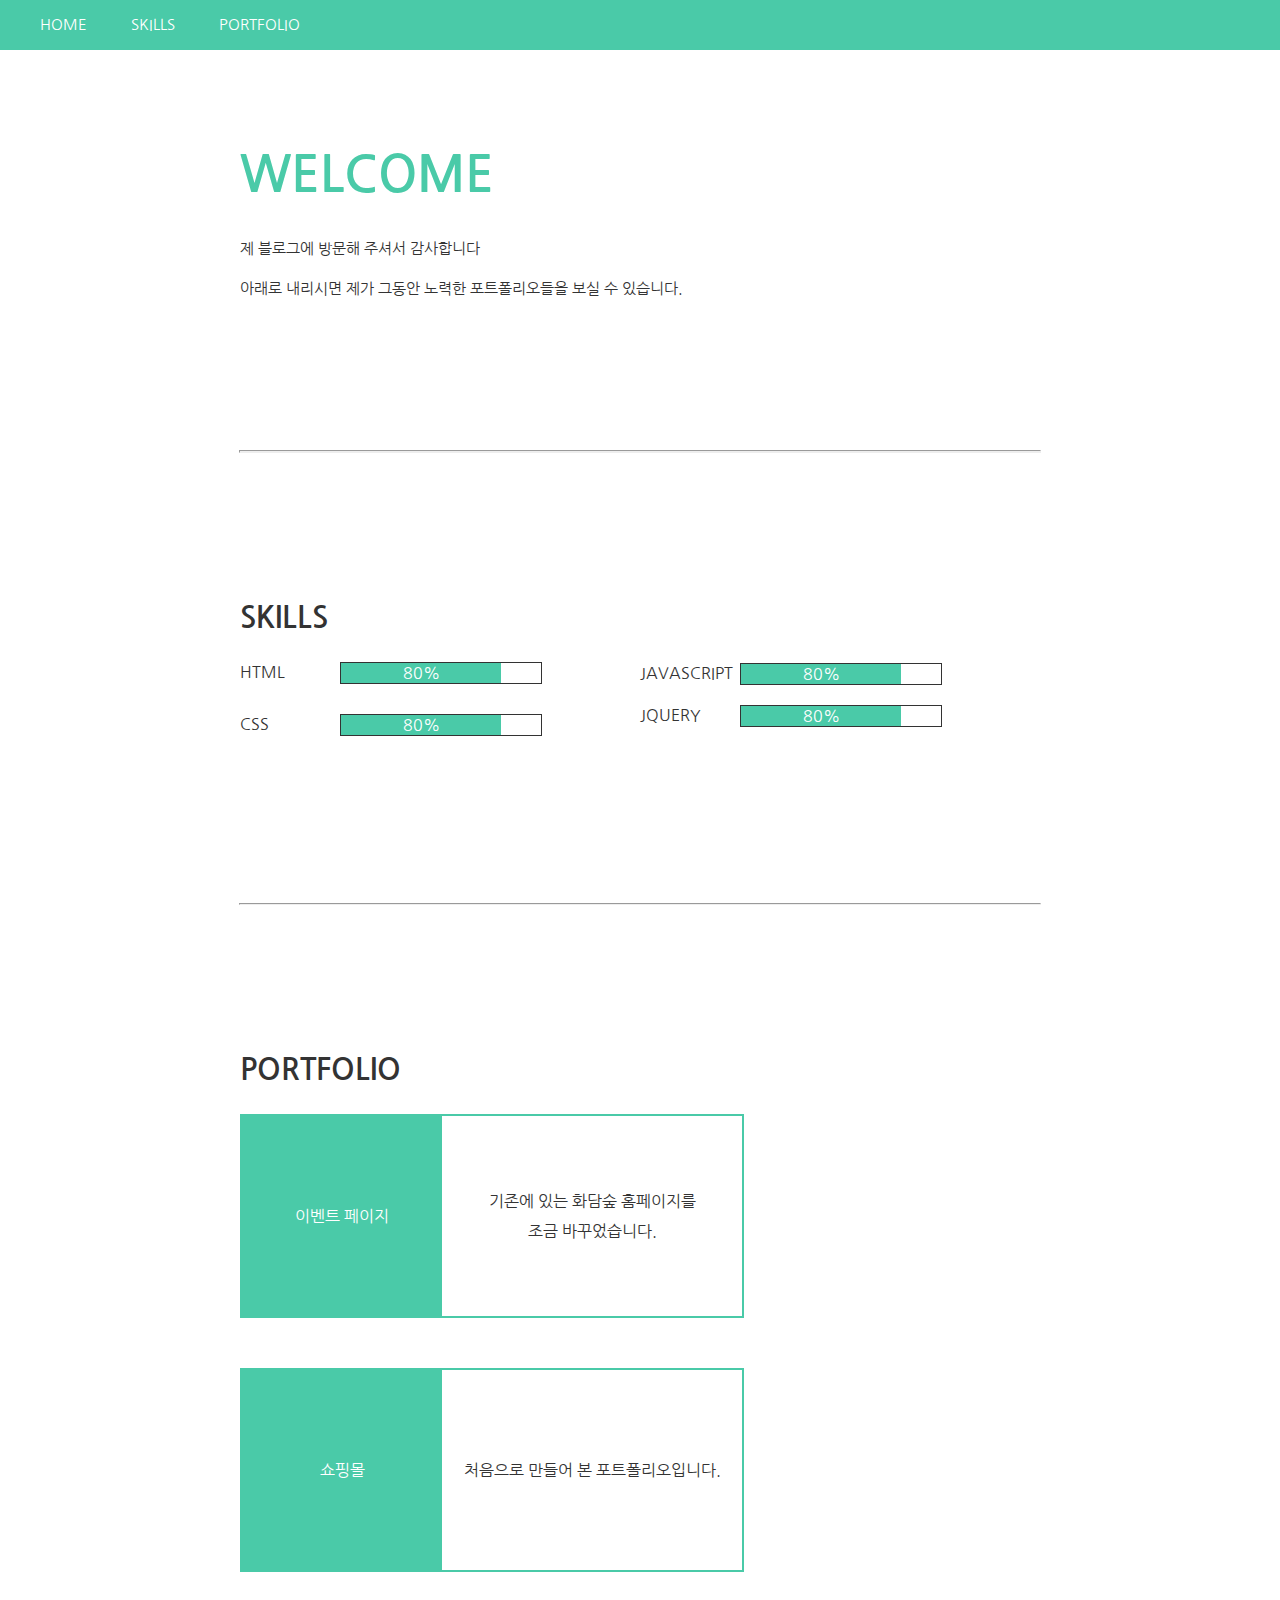
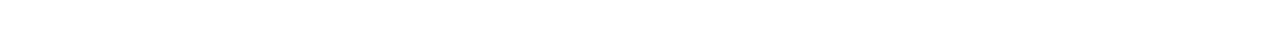
==== index.html @ 7e0bb89e "Add files via upload" ====
<!DOCTYPE html>
<html lang="ko">
<head>
  <meta charset="UTF-8">
  <meta http-equiv="X-UA-Compatible" content="IE=edge">
  <meta name="viewport" content="width=device-width, initial-scale=1.0">
  <title>Document</title>
  <link rel="stylesheet" href="css/index.css">
</head>
<body>
  <div class="menu">
    <span>HOME</span>
    <span>SKILLS</span>
    <span>PORTFOLIO</span>
  </div>
  <div class="content" id="first_page">
    <div class="first_page_text">
      <h1>WELCOME</h1>
      <p>제 블로그에 방문해 주셔서 감사합니다</p>
      <p>아래로 내리시면 제가 그동안 노력한 포트폴리오들을 보실 수 있습니다.</p>
    </div>
  </div>
  <hr>
  <div class="content" id="second_page">
    <div class="second_page_text">
      <div class="second_page_text_01">
        <h1>SKILLS</h1>
        <p>HTML</p>
        <div class="graph">
          <div class="bar">80%</div>
        </div>
        <p>CSS</p>
        <div class="graph">
          <div class="bar">80%</div>
        </div>
      </div>
    <div class="second_page_text_02">
      <p>JAVASCRIPT</p>
      <div class="graph">
        <div class="bar">80%</div>
      </div>
      <p>JQUERY</p>
      <div class="graph">
        <div class="bar">80%</div>
      </div>
    </div>  
    </div>
  </div>
  <hr>
  <div class="content" id="third_page">
    <div class="third_page_text">
      <h1>PORTFOLIO</h1>
      <div class="portfolio_02">
        <a href="https://wisdom030.github.io/shopping/">
          <div class="portfolio_02_link">
            <p>이벤트 페이지</p>
          </div>
        </a>
        <div class="portfolio_02_text">
          <p>기존에 있는 화담숲 홈페이지를</p>
          <p>조금 바꾸었습니다.</p>
        </div>
      </div>
      <div class="portfolio_01">
        <a href="https://wisdom030.github.io/eventPage/">
          <div class="portfolio_01_link">
            <p>쇼핑몰</p>
          </div>
        </a>
        <div class="portfolio_01_text">
          <p>처음으로 만들어 본 포트폴리오입니다.</p>
        </div>
      </div>
    </div>
  </div>
  <script type="text/javascript" src="js/index.js"></script>
</body>
</html>
---- css/index.css ----
@import url("https://fonts.googleapis.com/css2?family=Nanum+Gothic&display=swap");
* {
  margin: 0;
  padding: 0;
  font-family: "Nanum Gothic", sans-serif;
  color: #333333;
}

hr {
  width: 800px;
  margin: 0 auto;
  height: 0.5px;
  background: #eeeeee;
}

.menu {
  position: fixed;
  background: #4acaa8;
  width: 100%;
  height: 50px;
  z-index: 1;
}

.menu span {
  text-align: center;
  font-size: 15px;
  padding-left: 40px;
  line-height: 50px;
  cursor: pointer;
  color: white;
}

#first_page {
  width: 100%;
  height: 400px;
  padding-top: 50px;
}

#first_page .first_page_text {
  margin: 0 auto;
  width: 800px;
  height: 400px;
}

#first_page .first_page_text h1 {
  font-size: 50px;
  padding-top: 100px;
  padding-bottom: 30px;
  color: #4acaa8;
}

#first_page .first_page_text p {
  font-size: 15px;
  line-height: 40px;
}

#second_page {
  width: 100%;
  height: 400px;
  padding-top: 50px;
}

#second_page .second_page_text {
  width: 800px;
  height: 400px;
  margin: 0 auto;
}

#second_page .second_page_text .second_page_text_01 {
  width: 400px;
  height: 400px;
  float: left;
}

#second_page .second_page_text .second_page_text_01 h1 {
  font-size: 30px;
  padding-top: 100px;
  padding-bottom: 20px;
}

#second_page .second_page_text .second_page_text_01 p {
  padding-top: 10px;
}

#second_page .second_page_text .second_page_text_01 .graph {
  width: 200px;
  border: 1px solid #333333;
  position: relative;
  bottom: 20px;
  left: 100px;
}

#second_page .second_page_text .second_page_text_01 .graph .bar {
  background: #4acaa8;
  text-align: center;
  width: 80%;
  color: white;
}

#second_page .second_page_text .second_page_text_02 {
  width: 400px;
  height: 400px;
  float: left;
}

#second_page .second_page_text .second_page_text_02 h1 {
  font-size: 30px;
  padding-top: 100px;
  padding-bottom: 20px;
}

#second_page .second_page_text .second_page_text_02 p {
  position: relative;
  top: 160px;
}

#second_page .second_page_text .second_page_text_02 .graph {
  width: 200px;
  border: 1px solid #333333;
  position: relative;
  top: 140px;
  left: 100px;
}

#second_page .second_page_text .second_page_text_02 .graph .bar {
  background: #4acaa8;
  text-align: center;
  width: 80%;
  color: white;
}

#third_page {
  width: 100%;
  height: 700px;
  padding-top: 50px;
}

#third_page .third_page_text {
  width: 800px;
  height: 700px;
  margin: 0 auto;
}

#third_page .third_page_text h1 {
  font-size: 30px;
  padding-top: 100px;
}

#third_page .third_page_text .portfolio_02 {
  width: 500px;
  height: 200px;
  margin-top: 30px;
  margin-bottom: 50px;
  border: 2px solid #4acaa8;
}

#third_page .third_page_text .portfolio_02 .portfolio_02_link {
  width: 200px;
  height: 200px;
  background: #4acaa8;
  float: left;
  cursor: pointer;
}

#third_page .third_page_text .portfolio_02 .portfolio_02_link p {
  line-height: 200px;
  text-align: center;
  color: white;
}

#third_page .third_page_text .portfolio_02 .portfolio_02_text {
  width: 300px;
  height: 200px;
  float: left;
}

#third_page .third_page_text .portfolio_02 .portfolio_02_text p {
  position: relative;
  top: 70px;
  text-align: center;
  line-height: 30px;
}

#third_page .third_page_text .portfolio_01 {
  width: 500px;
  height: 200px;
  margin-top: 30px;
  border: 2px solid #4acaa8;
}

#third_page .third_page_text .portfolio_01 .portfolio_01_link {
  width: 200px;
  height: 200px;
  background: #4acaa8;
  float: left;
  cursor: pointer;
}

#third_page .third_page_text .portfolio_01 .portfolio_01_link p {
  line-height: 200px;
  text-align: center;
  color: white;
}

#third_page .third_page_text .portfolio_01 .portfolio_01_text {
  width: 300px;
  height: 200px;
  float: left;
}

#third_page .third_page_text .portfolio_01 .portfolio_01_text p {
  line-height: 200px;
  text-align: center;
}
/*# sourceMappingURL=index.css.map */
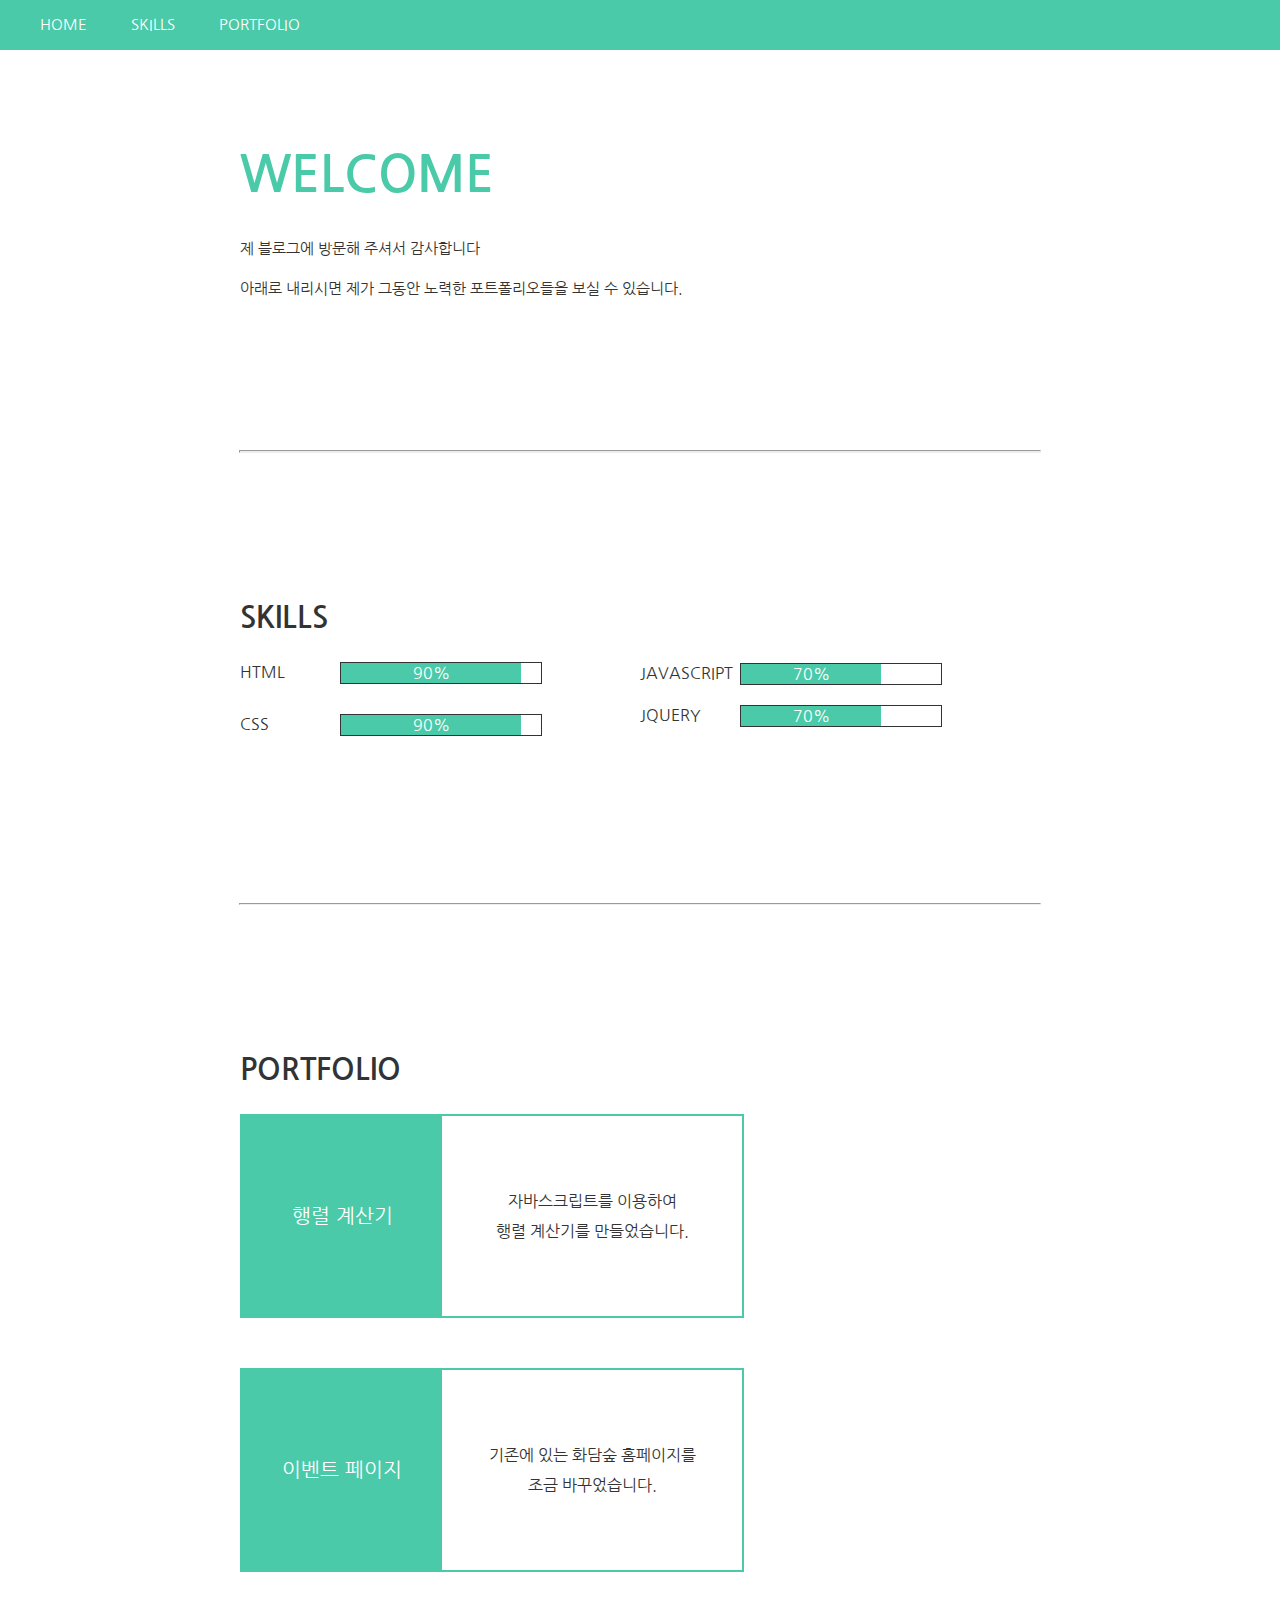
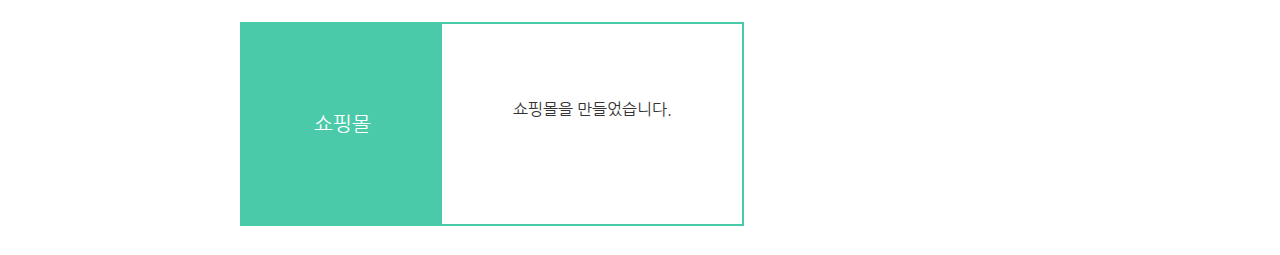
==== commit 4cfc8883: "Add files via upload" ====
--- a/index.html
+++ b/index.html
@@ -27,21 +27,21 @@
         <h1>SKILLS</h1>
         <p>HTML</p>
         <div class="graph">
-          <div class="bar">80%</div>
+          <div class="bar" id="html">90%</div>
         </div>
         <p>CSS</p>
         <div class="graph">
-          <div class="bar">80%</div>
+          <div class="bar" id="css">90%</div>
         </div>
       </div>
     <div class="second_page_text_02">
       <p>JAVASCRIPT</p>
       <div class="graph">
-        <div class="bar">80%</div>
+        <div class="bar" id="javascript">70%</div>
       </div>
       <p>JQUERY</p>
       <div class="graph">
-        <div class="bar">80%</div>
+        <div class="bar" id="jquery">70%</div>
       </div>
     </div>  
     </div>
@@ -50,25 +50,36 @@
   <div class="content" id="third_page">
     <div class="third_page_text">
       <h1>PORTFOLIO</h1>
-      <div class="portfolio_02">
-        <a href="https://wisdom030.github.io/shopping/">
-          <div class="portfolio_02_link">
+      <div class="portfolio">
+        <a href="https://wisdom030.github.io/matrix/">
+          <div class="portfolio_link">
+            <p>행렬 계산기</p>
+          </div>
+        </a>
+        <div class="portfolio_text">
+          <p>자바스크립트를 이용하여</p>
+          <p>행렬 계산기를 만들었습니다.</p>
+        </div>
+      </div>
+      <div class="portfolio">
+        <a href="https://wisdom030.github.io/eventPage/">
+          <div class="portfolio_link">
             <p>이벤트 페이지</p>
           </div>
         </a>
-        <div class="portfolio_02_text">
+        <div class="portfolio_text">
           <p>기존에 있는 화담숲 홈페이지를</p>
           <p>조금 바꾸었습니다.</p>
         </div>
       </div>
-      <div class="portfolio_01">
-        <a href="https://wisdom030.github.io/eventPage/">
-          <div class="portfolio_01_link">
+      <div class="portfolio">
+        <a href="https://wisdom030.github.io/shopping/">
+          <div class="portfolio_link">
             <p>쇼핑몰</p>
           </div>
         </a>
-        <div class="portfolio_01_text">
-          <p>처음으로 만들어 본 포트폴리오입니다.</p>
+        <div class="portfolio_text">
+          <p>쇼핑몰을 만들었습니다.</p>
         </div>
       </div>
     </div>
--- a/css/index.css
+++ b/css/index.css
@@ -93,8 +93,15 @@
 #second_page .second_page_text .second_page_text_01 .graph .bar {
   background: #4acaa8;
   text-align: center;
-  width: 80%;
   color: white;
+}
+
+#second_page .second_page_text .second_page_text_01 .graph #html {
+  width: 90%;
+}
+
+#second_page .second_page_text .second_page_text_01 .graph #css {
+  width: 90%;
 }
 
 #second_page .second_page_text .second_page_text_02 {
@@ -125,13 +132,20 @@
 #second_page .second_page_text .second_page_text_02 .graph .bar {
   background: #4acaa8;
   text-align: center;
-  width: 80%;
   color: white;
+}
+
+#second_page .second_page_text .second_page_text_02 .graph #javascript {
+  width: 70%;
+}
+
+#second_page .second_page_text .second_page_text_02 .graph #jquery {
+  width: 70%;
 }
 
 #third_page {
   width: 100%;
-  height: 700px;
+  height: 900px;
   padding-top: 50px;
 }
 
@@ -146,7 +160,7 @@
   padding-top: 100px;
 }
 
-#third_page .third_page_text .portfolio_02 {
+#third_page .third_page_text .portfolio {
   width: 500px;
   height: 200px;
   margin-top: 30px;
@@ -154,62 +168,30 @@
   border: 2px solid #4acaa8;
 }
 
-#third_page .third_page_text .portfolio_02 .portfolio_02_link {
+#third_page .third_page_text .portfolio .portfolio_link {
   width: 200px;
   height: 200px;
   background: #4acaa8;
   float: left;
-  cursor: pointer;
 }
 
-#third_page .third_page_text .portfolio_02 .portfolio_02_link p {
+#third_page .third_page_text .portfolio .portfolio_link p {
   line-height: 200px;
   text-align: center;
   color: white;
+  font-size: 20px;
 }
 
-#third_page .third_page_text .portfolio_02 .portfolio_02_text {
+#third_page .third_page_text .portfolio .portfolio_text {
   width: 300px;
   height: 200px;
   float: left;
 }
 
-#third_page .third_page_text .portfolio_02 .portfolio_02_text p {
+#third_page .third_page_text .portfolio .portfolio_text p {
   position: relative;
   top: 70px;
   text-align: center;
   line-height: 30px;
 }
-
-#third_page .third_page_text .portfolio_01 {
-  width: 500px;
-  height: 200px;
-  margin-top: 30px;
-  border: 2px solid #4acaa8;
-}
-
-#third_page .third_page_text .portfolio_01 .portfolio_01_link {
-  width: 200px;
-  height: 200px;
-  background: #4acaa8;
-  float: left;
-  cursor: pointer;
-}
-
-#third_page .third_page_text .portfolio_01 .portfolio_01_link p {
-  line-height: 200px;
-  text-align: center;
-  color: white;
-}
-
-#third_page .third_page_text .portfolio_01 .portfolio_01_text {
-  width: 300px;
-  height: 200px;
-  float: left;
-}
-
-#third_page .third_page_text .portfolio_01 .portfolio_01_text p {
-  line-height: 200px;
-  text-align: center;
-}
 /*# sourceMappingURL=index.css.map */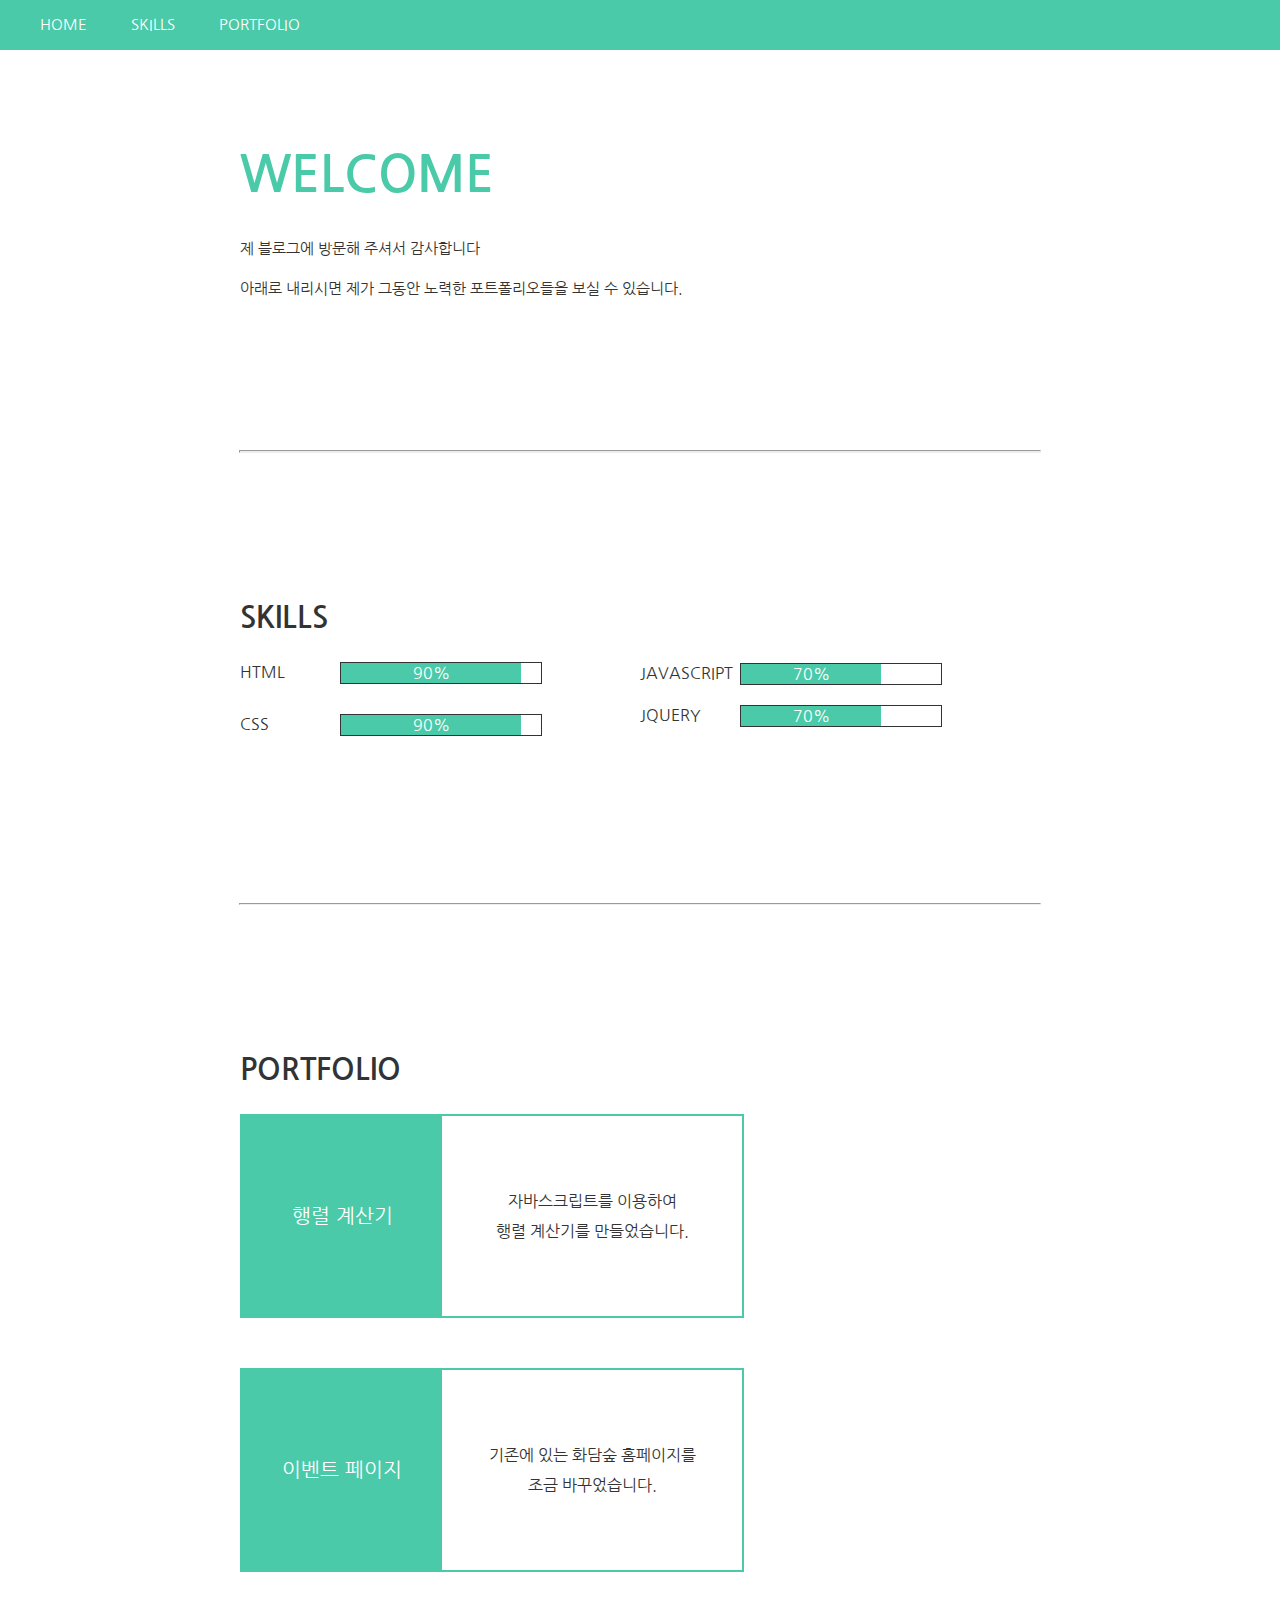
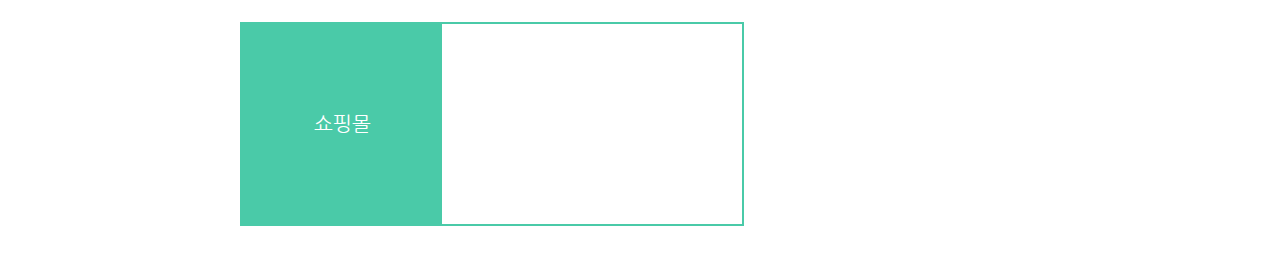
==== commit 3a2acb6f: "Add files via upload" ====
--- a/index.html
+++ b/index.html
@@ -78,9 +78,6 @@
             <p>쇼핑몰</p>
           </div>
         </a>
-        <div class="portfolio_text">
-          <p>쇼핑몰을 만들었습니다.</p>
-        </div>
       </div>
     </div>
   </div>
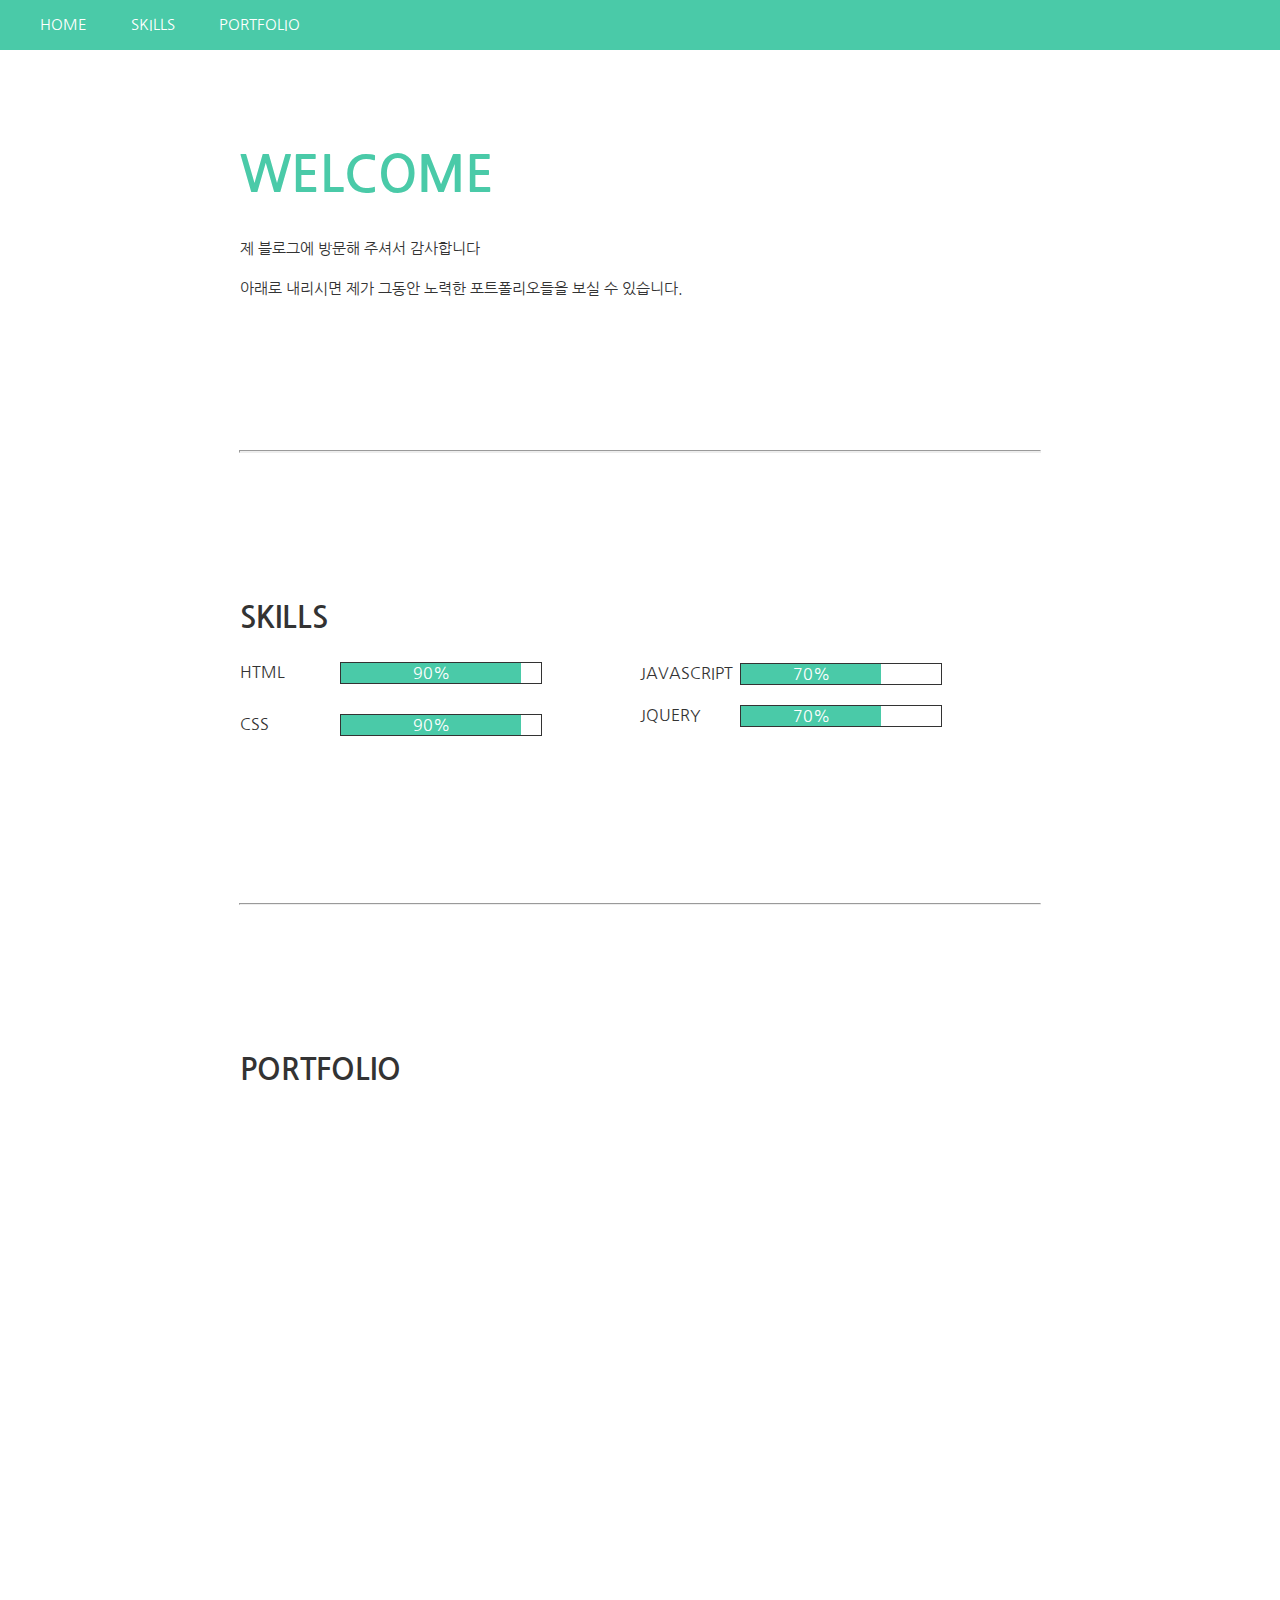
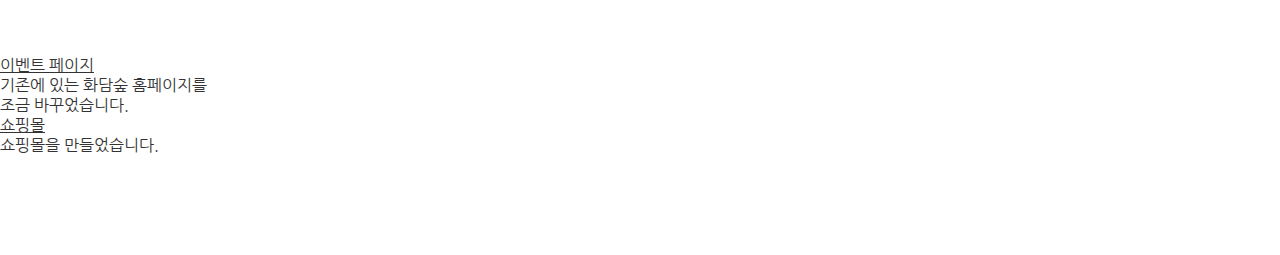
==== commit df0599b9: "Add files via upload" ====
--- a/index.html
+++ b/index.html
@@ -50,16 +50,6 @@
   <div class="content" id="third_page">
     <div class="third_page_text">
       <h1>PORTFOLIO</h1>
-      <div class="portfolio">
-        <a href="https://wisdom030.github.io/matrix/">
-          <div class="portfolio_link">
-            <p>행렬 계산기</p>
-          </div>
-        </a>
-        <div class="portfolio_text">
-          <p>자바스크립트를 이용하여</p>
-          <p>행렬 계산기를 만들었습니다.</p>
-        </div>
       </div>
       <div class="portfolio">
         <a href="https://wisdom030.github.io/eventPage/">
@@ -78,6 +68,9 @@
             <p>쇼핑몰</p>
           </div>
         </a>
+        <div class="portfolio_text">
+          <p>쇼핑몰을 만들었습니다.</p>
+        </div>
       </div>
     </div>
   </div>
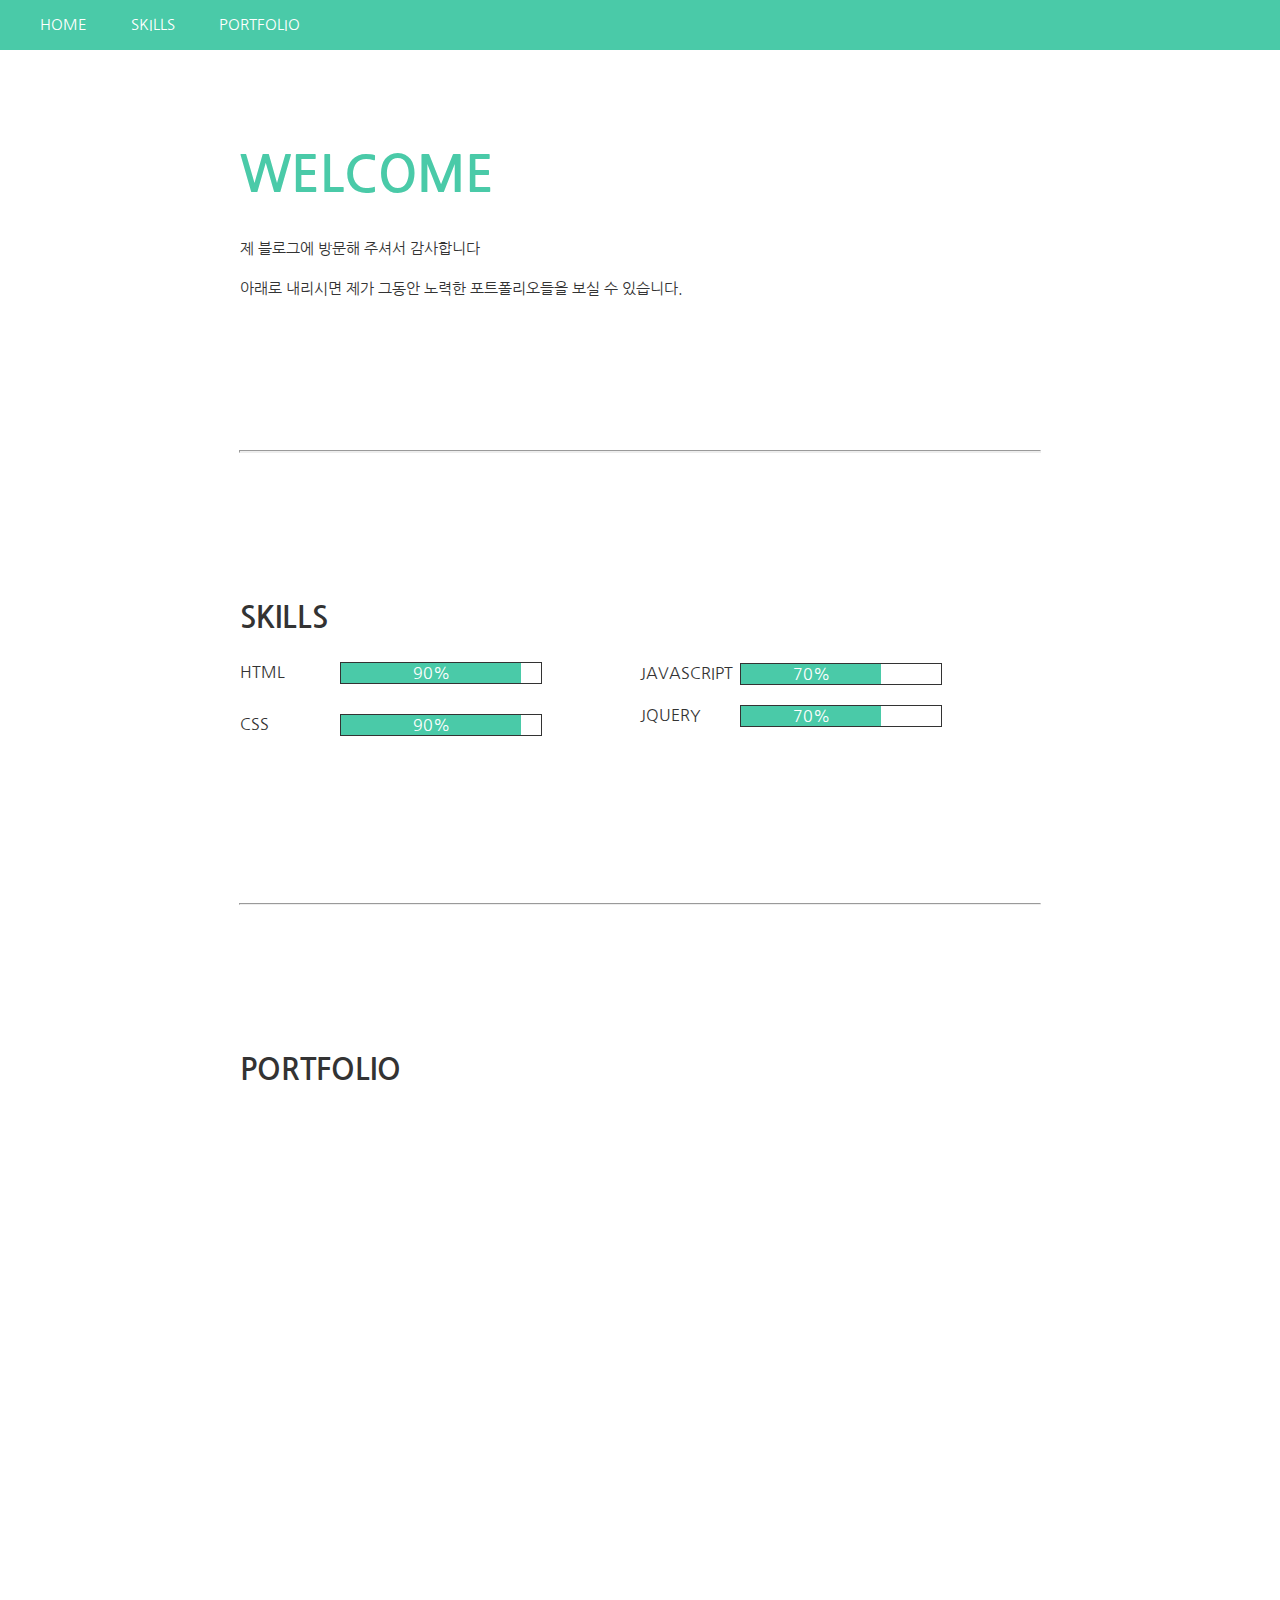
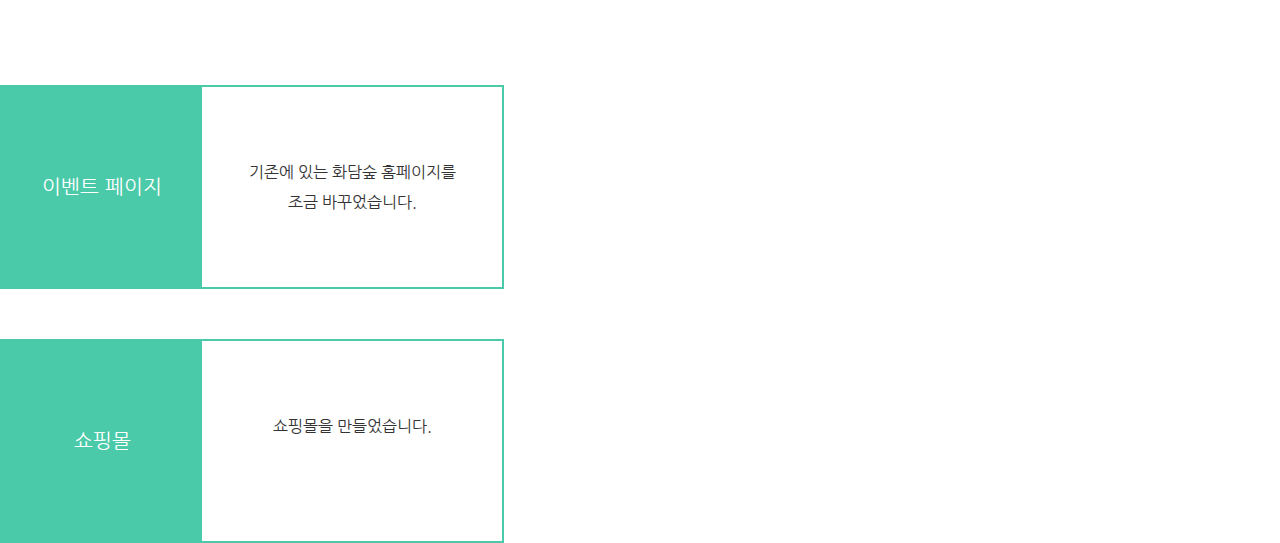
==== commit 269d996f: "Add files via upload" ====
--- a/index.html
+++ b/index.html
@@ -47,30 +47,29 @@
     </div>
   </div>
   <hr>
-  <div class="content" id="third_page">
+  <div class="third_page">
     <div class="third_page_text">
       <h1>PORTFOLIO</h1>
+    </div>
+    <div class="portfolio">
+      <a href="https://wisdom030.github.io/eventPage/">
+        <div class="portfolio_link">
+          <p>이벤트 페이지</p>
+        </div>
+      </a>
+      <div class="portfolio_text">
+        <p>기존에 있는 화담숲 홈페이지를</p>
+        <p>조금 바꾸었습니다.</p>
       </div>
-      <div class="portfolio">
-        <a href="https://wisdom030.github.io/eventPage/">
-          <div class="portfolio_link">
-            <p>이벤트 페이지</p>
-          </div>
-        </a>
-        <div class="portfolio_text">
-          <p>기존에 있는 화담숲 홈페이지를</p>
-          <p>조금 바꾸었습니다.</p>
+    </div>
+    <div class="portfolio">
+      <a href="https://wisdom030.github.io/shopping/">
+        <div class="portfolio_link">
+          <p>쇼핑몰</p>
         </div>
-      </div>
-      <div class="portfolio">
-        <a href="https://wisdom030.github.io/shopping/">
-          <div class="portfolio_link">
-            <p>쇼핑몰</p>
-          </div>
-        </a>
-        <div class="portfolio_text">
-          <p>쇼핑몰을 만들었습니다.</p>
-        </div>
+      </a>
+      <div class="portfolio_text">
+        <p>쇼핑몰을 만들었습니다.</p>
       </div>
     </div>
   </div>
--- a/css/index.css
+++ b/css/index.css
@@ -143,24 +143,24 @@
   width: 70%;
 }
 
-#third_page {
+.third_page {
   width: 100%;
   height: 900px;
   padding-top: 50px;
 }
 
-#third_page .third_page_text {
+.third_page .third_page_text {
   width: 800px;
   height: 700px;
   margin: 0 auto;
 }
 
-#third_page .third_page_text h1 {
+.third_page .third_page_text h1 {
   font-size: 30px;
   padding-top: 100px;
 }
 
-#third_page .third_page_text .portfolio {
+.third_page .portfolio {
   width: 500px;
   height: 200px;
   margin-top: 30px;
@@ -168,27 +168,27 @@
   border: 2px solid #4acaa8;
 }
 
-#third_page .third_page_text .portfolio .portfolio_link {
+.third_page .portfolio a .portfolio_link {
   width: 200px;
   height: 200px;
   background: #4acaa8;
   float: left;
 }
 
-#third_page .third_page_text .portfolio .portfolio_link p {
+.third_page .portfolio a .portfolio_link p {
   line-height: 200px;
   text-align: center;
   color: white;
   font-size: 20px;
 }
 
-#third_page .third_page_text .portfolio .portfolio_text {
+.third_page .portfolio .portfolio_text {
   width: 300px;
   height: 200px;
   float: left;
 }
 
-#third_page .third_page_text .portfolio .portfolio_text p {
+.third_page .portfolio .portfolio_text p {
   position: relative;
   top: 70px;
   text-align: center;
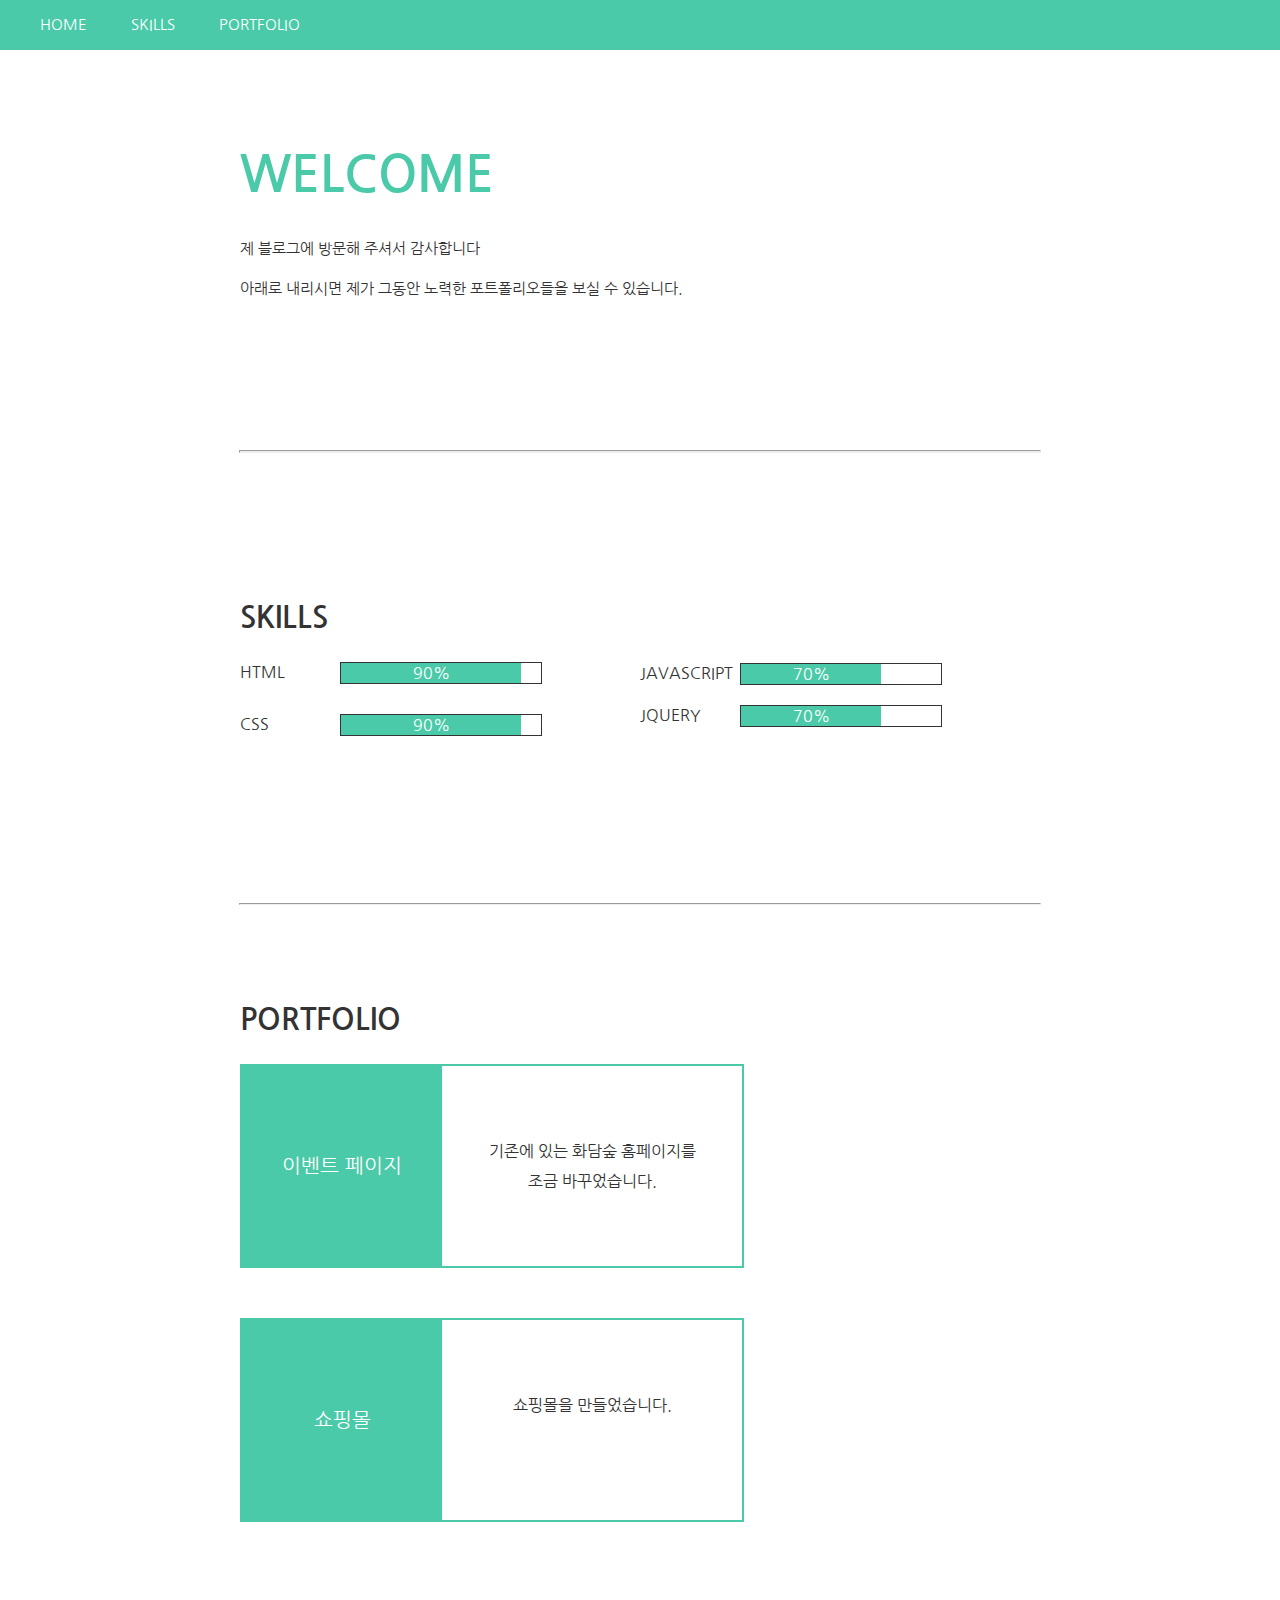
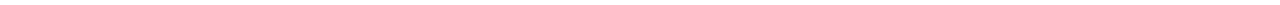
==== commit 177a8e5d: "Add files via upload" ====
--- a/index.html
+++ b/index.html
@@ -50,26 +50,26 @@
   <div class="third_page">
     <div class="third_page_text">
       <h1>PORTFOLIO</h1>
-    </div>
-    <div class="portfolio">
-      <a href="https://wisdom030.github.io/eventPage/">
-        <div class="portfolio_link">
-          <p>이벤트 페이지</p>
+      <div class="portfolio">
+        <a href="https://wisdom030.github.io/eventPage/">
+          <div class="portfolio_link">
+            <p>이벤트 페이지</p>
+          </div>
+        </a>
+        <div class="portfolio_text">
+          <p>기존에 있는 화담숲 홈페이지를</p>
+          <p>조금 바꾸었습니다.</p>
         </div>
-      </a>
-      <div class="portfolio_text">
-        <p>기존에 있는 화담숲 홈페이지를</p>
-        <p>조금 바꾸었습니다.</p>
       </div>
-    </div>
-    <div class="portfolio">
-      <a href="https://wisdom030.github.io/shopping/">
-        <div class="portfolio_link">
-          <p>쇼핑몰</p>
+      <div class="portfolio">
+        <a href="https://wisdom030.github.io/shopping/">
+          <div class="portfolio_link">
+            <p>쇼핑몰</p>
+          </div>
+        </a>
+        <div class="portfolio_text">
+          <p>쇼핑몰을 만들었습니다.</p>
         </div>
-      </a>
-      <div class="portfolio_text">
-        <p>쇼핑몰을 만들었습니다.</p>
       </div>
     </div>
   </div>
--- a/css/index.css
+++ b/css/index.css
@@ -145,8 +145,6 @@
 
 .third_page {
   width: 100%;
-  height: 900px;
-  padding-top: 50px;
 }
 
 .third_page .third_page_text {
